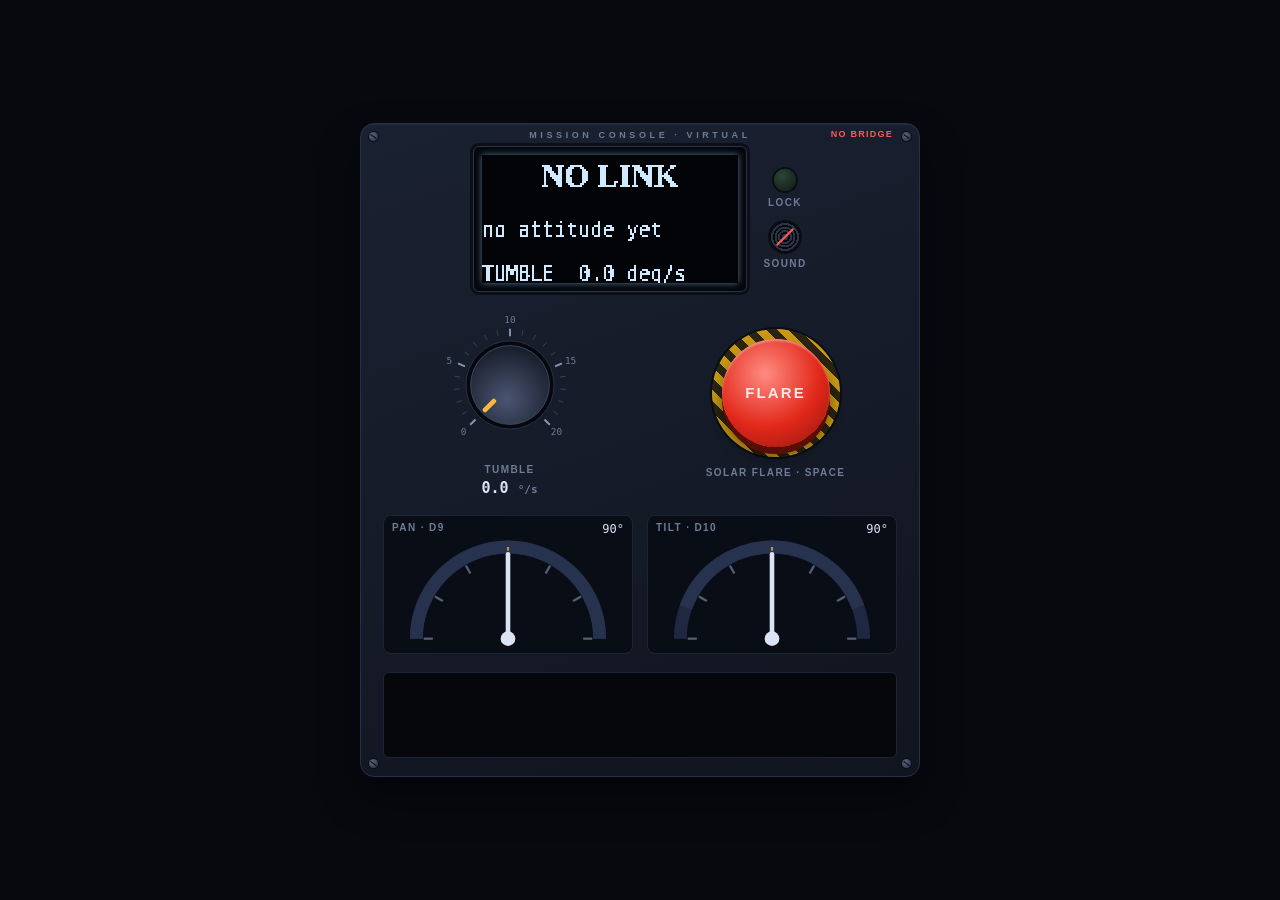
==== bridge/static/console.html @ faee1a87 "Virtual console: the mission console as a web page while the board is down bridge.serial_bridge --fa" ====
<!doctype html>
<html lang="en">
<head>
<meta charset="utf-8">
<meta name="viewport" content="width=device-width, initial-scale=1, user-scalable=no">
<title>Mission Console</title>
<style>
:root {
  --bg: #07090f; --panel: #0d1220; --edge: #1b2438; --text: #dbe3f4; --dim: #6f7c96;
  --lock: #3ce67a; --lost: #ff5a4e; --search: #ffb83c; --oled: #cfe9ff;
  --plate1: #1a2131; --plate2: #10151f;
  --mono: "SF Mono", ui-monospace, Menlo, Consolas, monospace;
  --sans: -apple-system, "Inter", "Helvetica Neue", Arial, sans-serif;
}
* { box-sizing: border-box; -webkit-tap-highlight-color: transparent; }
html, body { margin: 0; height: 100%; background: var(--bg); color: var(--text); font-family: var(--sans); }
body { display: flex; align-items: center; justify-content: center; padding: 16px; user-select: none; -webkit-user-select: none; }
label, .lab { color: var(--dim); font-size: 10px; letter-spacing: .14em; font-weight: 700; text-transform: uppercase; }

/* the faceplate */
.plate { position: relative; display: grid; gap: 18px; padding: 22px 22px 18px; border-radius: 14px;
  background: linear-gradient(160deg, var(--plate1), var(--plate2)); border: 1px solid #263049;
  box-shadow: 0 1px 0 rgba(255,255,255,.05) inset, 0 20px 40px rgba(0,0,0,.45);
  grid-template-columns: auto auto; grid-template-areas: "oled oled" "knob btn" "servo servo" "log log";
  max-width: 560px; width: 100%; }
.screw { position: absolute; width: 9px; height: 9px; border-radius: 50%; background: radial-gradient(circle at 35% 35%, #5b6680, #232a3a);
  box-shadow: 0 0 0 1px #0a0d14; }
.screw::after { content: ""; position: absolute; left: 1px; right: 1px; top: 4px; height: 1px; background: #0b0f17; transform: rotate(35deg); }
.screw.tl { top: 8px; left: 8px; } .screw.tr { top: 8px; right: 8px; } .screw.bl { bottom: 8px; left: 8px; } .screw.br { bottom: 8px; right: 8px; }

.title { position: absolute; top: 6px; left: 0; right: 0; text-align: center; font-size: 9px; letter-spacing: .4em; color: var(--dim); font-weight: 700; }

/* OLED + LED + buzzer */
.oledrow { grid-area: oled; display: flex; gap: 16px; align-items: center; justify-content: center; }
.bezel { background: #05070b; padding: 8px; border-radius: 6px; border: 1px solid #2a3348; box-shadow: 0 0 0 3px #0b0f18; }
#oled { display: block; width: 256px; height: 128px; image-rendering: pixelated; image-rendering: crisp-edges;
  filter: drop-shadow(0 0 3px rgba(150, 205, 255, .55)); }
.indic { display: flex; flex-direction: column; gap: 14px; align-items: center; }
.led { width: 22px; height: 22px; border-radius: 50%; background: radial-gradient(circle at 35% 30%, #2c4535, #0e1a13);
  box-shadow: 0 0 0 2px #0a0d14, 0 1px 0 rgba(255,255,255,.06); transition: background .08s, box-shadow .08s; }
.led.on { background: radial-gradient(circle at 35% 30%, #d6ffe4, var(--lock) 45%, #138a3e);
  box-shadow: 0 0 0 2px #0a0d14, 0 0 14px 3px rgba(60,230,122,.65); }
.spk { width: 30px; height: 30px; border-radius: 50%; border: none; padding: 0; cursor: pointer;
  background: repeating-radial-gradient(circle, #05070b 0 1.5px, #2a3346 1.5px 3.5px); box-shadow: 0 0 0 2px #0a0d14; position: relative; }
.spk.sounding { box-shadow: 0 0 0 2px #0a0d14, 0 0 10px 2px rgba(255,184,60,.6); }
.spk.muted::after { content: ""; position: absolute; left: 3px; right: 3px; top: 14px; height: 2px; background: var(--lost); transform: rotate(-45deg); border-radius: 1px; }
.indic .lab { margin-top: -8px; }

/* knob */
.knobwrap { grid-area: knob; display: flex; flex-direction: column; align-items: center; gap: 4px; }
#knob { width: 150px; height: 150px; touch-action: none; cursor: ns-resize; outline: none; }
#knob:focus-visible .cap { stroke: var(--search); stroke-width: 2; }
.rateout { font: 600 15px var(--mono); }
.rateout small { color: var(--dim); font-size: 11px; }

/* flare button */
.btnwrap { grid-area: btn; display: flex; flex-direction: column; align-items: center; justify-content: center; gap: 10px; }
.guard { padding: 10px; border-radius: 50%; background: repeating-linear-gradient(45deg, #2a2410 0 8px, #c99a12 8px 16px); box-shadow: 0 0 0 2px #0a0d14; }
#flare { width: 108px; height: 108px; border-radius: 50%; border: none; cursor: pointer; color: #ffe9e6;
  font: 900 15px var(--sans); letter-spacing: .14em; outline: none;
  background: radial-gradient(circle at 40% 32%, #ff8b80, #e2281b 55%, #8e140c);
  box-shadow: 0 7px 0 #5a0c06, 0 9px 14px rgba(0,0,0,.5), inset 0 2px 2px rgba(255,255,255,.35);
  transform: translateY(0); transition: transform .05s, box-shadow .05s; }
#flare:active, #flare.down { transform: translateY(6px); box-shadow: 0 1px 0 #5a0c06, 0 2px 4px rgba(0,0,0,.5), inset 0 2px 6px rgba(0,0,0,.35); }
#flare:focus-visible { box-shadow: 0 7px 0 #5a0c06, 0 0 0 3px var(--search); }

/* servos */
.servos { grid-area: servo; display: grid; grid-template-columns: 1fr 1fr; gap: 14px; }
.dial { background: #090d16; border: 1px solid var(--edge); border-radius: 8px; padding: 6px 8px 4px; display: flex; flex-direction: column; align-items: center; }
.dial svg { width: 100%; max-width: 220px; height: auto; display: block; }
.dial .head { display: flex; justify-content: space-between; width: 100%; }
.dial .num { font: 500 12px var(--mono); color: var(--text); }

/* serial monitor */
.log { grid-area: log; font: 11px/1.45 var(--mono); color: var(--dim); background: #05070b; border: 1px solid var(--edge);
  border-radius: 6px; padding: 6px 8px; height: 86px; overflow: hidden; display: flex; flex-direction: column; justify-content: flex-end; }
.log .tx { color: #7fb6ff; } .log .rx { color: var(--search); }
.conn { position: absolute; top: 5px; right: 26px; font-size: 9px; letter-spacing: .14em; font-weight: 700; color: var(--lost); }
.conn.ok { color: var(--lock); }

/* compact layout inside the dashboard panel (about 640 x 180) */
body.embed { padding: 0; background: transparent; align-items: stretch; justify-content: stretch; overflow: hidden; }
body.embed .plate { max-width: none; height: 100%; padding: 8px 10px; gap: 12px; border-radius: 0; box-shadow: none; border: none; background: transparent;
  grid-template-columns: auto auto auto 1fr; grid-template-areas: "oled knob btn servo"; align-items: center; }
body.embed .screw, body.embed .title, body.embed .log { display: none; }
body.embed .conn { top: 0; right: 4px; }
body.embed .oledrow { flex-direction: column; gap: 8px; }
body.embed #oled { width: 192px; height: 96px; }
body.embed .bezel { padding: 5px; }
body.embed .indic { flex-direction: row; gap: 14px; }
body.embed .indic .lab { margin: 0; }
body.embed #knob { width: 118px; height: 118px; }
body.embed #flare { width: 78px; height: 78px; font-size: 12px; }
body.embed .guard { padding: 7px; }
body.embed .servos { grid-template-columns: 1fr; gap: 6px; min-width: 120px; }
body.embed .dial { padding: 3px 6px 2px; }
body.embed .dial svg { max-width: 150px; max-height: 58px; }

@media (max-width: 520px) {
  body:not(.embed) .plate { grid-template-columns: 1fr 1fr; padding: 22px 12px 14px; }
  body:not(.embed) .title { text-align: left; padding-left: 24px; letter-spacing: .16em; }
  body:not(.embed) #oled { width: 100%; max-width: 256px; height: auto; aspect-ratio: 2 / 1; }
  body:not(.embed) #knob { width: 130px; height: 130px; }
  body:not(.embed) #flare { width: 92px; height: 92px; }
}
</style>
</head>
<body>
<div class="plate">
  <i class="screw tl"></i><i class="screw tr"></i><i class="screw bl"></i><i class="screw br"></i>
  <div class="title">MISSION CONSOLE · VIRTUAL</div>
  <div id="conn" class="conn">NO BRIDGE</div>

  <div class="oledrow">
    <div class="bezel"><canvas id="oled" width="128" height="64"></canvas></div>
    <div class="indic">
      <div id="led" class="led" title="D4 · attitude lock"></div><span class="lab">LOCK</span>
      <button id="spk" class="spk muted" title="buzzer: click to switch sound on/off" aria-label="toggle buzzer sound"></button><span class="lab" id="spkLab">SOUND</span>
    </div>
  </div>

  <div class="knobwrap">
    <svg id="knob" viewBox="-80 -80 160 160" tabindex="0" role="slider" aria-label="tumble rate knob" aria-valuemin="0" aria-valuemax="1023">
      <g id="ticks"></g>
      <circle r="47" fill="#06080d" stroke="#2a3348" stroke-width="1"/>
      <g id="knobRot">
        <circle class="cap" r="42" fill="url(#capg)" stroke="#3a4560" stroke-width="1"/>
        <rect x="-2.5" y="-40" width="5" height="18" rx="2" fill="#ffb83c"/>
      </g>
      <defs>
        <radialGradient id="capg" cx="40%" cy="35%" r="70%"><stop offset="0" stop-color="#4a5571"/><stop offset="1" stop-color="#161b28"/></radialGradient>
      </defs>
    </svg>
    <span class="lab">TUMBLE</span>
    <span class="rateout"><span id="rateTxt">0.0</span> <small>°/s</small></span>
  </div>

  <div class="btnwrap">
    <div class="guard"><button id="flare" aria-label="solar flare">FLARE</button></div>
    <span class="lab">SOLAR FLARE · SPACE</span>
  </div>

  <div class="servos">
    <div class="dial"><div class="head"><span class="lab">PAN · D9</span><span class="num" id="panTxt">90°</span></div><svg id="panDial" viewBox="-60 -56 120 62"></svg></div>
    <div class="dial"><div class="head"><span class="lab">TILT · D10</span><span class="num" id="tiltTxt">90°</span></div><svg id="tiltDial" viewBox="-60 -56 120 62"></svg></div>
  </div>

  <div class="log" id="log"></div>
</div>

<script>
"use strict";
// Plays firmware/console/console.ino in the browser. Lines from the bridge arrive on /events;
// presses go back on /input. Constants are the firmware's.
const KNOB_DELTA = 6, KNOB_MIN_MS = 50, KNOB_MAX_RATE = 20.0, SERVO_MAX_DPS = 60.0;
const PAN = [0, 180], TILT = [20, 160], LINK_TIMEOUT_MS = 3000, FLARE_SHOW_MS = 1000;
const CHIRP = [[1800, 60], [0, 30], [2400, 90]];
const ALARM = [[900, 150], [0, 80], [700, 150], [0, 80], [900, 150], [0, 80], [700, 300]];
const CLICK = [[3000, 15]];

const $ = (id) => document.getElementById(id);
if (new URLSearchParams(location.search).has("embed")) document.body.classList.add("embed");

const st = { status: "NO LINK", ra: 0, dec: 0, roll: 0, haveAtt: false, lastRx: 0, flareAt: 0,
             knob: 0, knobSent: 0, knobSentAt: 0, dragging: false,
             pan: 90, tilt: 90, panT: 90, tiltT: 90, bridge: false };

// ---------------------------------------------------------------- serial monitor
// latest line of each kind, in a fixed order, so 10 Hz ATT/SERVO don't scroll the presses away
const LOG_ORDER = ["STATUS", "ATT", "SERVO", "BTN", "KNOB"], logLast = {};
let logDirty = false;
function logLine(dir, text) {
  const kind = text.split(" ")[0];
  if (!LOG_ORDER.includes(kind)) return;
  const prev = logLast[kind];
  logLast[kind] = { dir, text, n: prev && prev.text === text ? prev.n + 1 : (prev ? prev.n + 1 : 1), t: performance.now() };
  logDirty = true;
}
function drawLog(now) {
  if (!logDirty || document.body.classList.contains("embed")) return;
  logDirty = false;
  $("log").innerHTML = LOG_ORDER.filter((k) => logLast[k]).map((k) => {
    const l = logLast[k], fresh = now - l.t < 400;
    return `<div class="${l.dir === ">" ? "tx" : "rx"}" style="opacity:${fresh ? 1 : 0.6}">${l.dir === ">" ? "laptop → board" : "board → laptop"}  ${l.text}  <span style="opacity:.45">×${l.n}</span></div>`;
  }).join("");
}

// ---------------------------------------------------------------- buzzer (WebAudio square wave, like tone())
let actx = null, osc = null, gain = null, soundOn = false, buzzUntil = 0;
function audioInit() {
  if (actx) return actx.resume();
  try {
    actx = new (window.AudioContext || window.webkitAudioContext)();
    gain = actx.createGain(); gain.gain.value = 0; gain.connect(actx.destination);
    osc = actx.createOscillator(); osc.type = "square"; osc.connect(gain); osc.start();
  } catch (e) { actx = null; }
}
function play(seq) {
  let t = 0;
  for (const [, ms] of seq) t += ms;
  buzzUntil = performance.now() + t;
  if (!soundOn || !actx) return;
  let at = actx.currentTime + 0.01;
  gain.gain.cancelScheduledValues(at);
  for (const [hz, ms] of seq) {
    if (hz) { osc.frequency.setValueAtTime(hz, at); gain.gain.setValueAtTime(0.06, at); }
    else gain.gain.setValueAtTime(0, at);
    at += ms / 1000;
  }
  gain.gain.setValueAtTime(0, at);
}
function setSound(on) {
  soundOn = on;
  if (on) audioInit();
  $("spk").classList.toggle("muted", !on);
  $("spkLab").textContent = on ? "SOUND" : "MUTED";
  try { localStorage.setItem("console.sound", on ? "1" : "0"); } catch (e) {}
}
$("spk").addEventListener("click", () => { setSound(!soundOn); if (soundOn) play(CLICK); });
// browsers only allow audio after a gesture: the first press anywhere switches sound on (unless muted before)
let soundPref = null;
try { soundPref = localStorage.getItem("console.sound"); } catch (e) {}
document.addEventListener("pointerdown", (e) => { if (soundPref !== "0" && e.target !== $("spk")) setSound(true); }, { once: true, capture: true });

// ---------------------------------------------------------------- firmware: lines from the laptop
function setStatus(s) {
  if (s === st.status) return;
  const prev = st.status;
  st.status = s;
  if (s === "LOCK") play(CHIRP);
  else if (s === "LOST" && prev !== "NO LINK") play(ALARM);
}
function onLaptopLine(line) {
  const p = line.trim().split(/\s+/);
  st.lastRx = performance.now();
  if (p[0] === "STATUS" && ["LOCK", "LOST", "SEARCH"].includes(p[1])) setStatus(p[1]);
  else if (p[0] === "ATT" && p.length >= 4) { [st.ra, st.dec, st.roll] = p.slice(1, 4).map(Number); st.haveAtt = true; }
  else if (p[0] === "SERVO" && p.length >= 3) {
    st.panT = Math.min(PAN[1], Math.max(PAN[0], +p[1]));
    st.tiltT = Math.min(TILT[1], Math.max(TILT[0], +p[2]));
  }
}
function onBoardLine(line) {   // another page or the keyboard moved the knob
  const p = line.split(" ");
  if (p[0] === "KNOB") { st.knobSent = +p[1]; if (!st.dragging) { st.knob = st.knobSent; drawKnob(); } }
}

// ---------------------------------------------------------------- link to the bridge
function send(line) {
  logLine("<", line);
  fetch("input", { method: "POST", body: line }).catch(() => {});
}
function connect() {
  const es = new EventSource("events");
  es.onopen = () => { st.bridge = true; updConn(); };
  es.onerror = () => { st.bridge = false; updConn(); };
  es.onmessage = (e) => {
    const dir = e.data[0], line = e.data.slice(2);
    if (dir === ">") onLaptopLine(line); else onBoardLine(line);
    if (dir === ">" || !st.dragging) logLine(dir, line);
  };
}
function updConn() { $("conn").textContent = st.bridge ? "BRIDGE LINK" : "NO BRIDGE"; $("conn").className = "conn" + (st.bridge ? " ok" : ""); }

// ---------------------------------------------------------------- flare button
function flare() {
  st.flareAt = performance.now();
  play(CLICK);
  send("BTN FLARE");
  const b = $("flare"); b.classList.add("down"); setTimeout(() => b.classList.remove("down"), 120);
}
$("flare").addEventListener("click", (e) => { if (e.detail !== 0) flare(); });   // mouse/touch
$("flare").addEventListener("keydown", (e) => { if (e.key === "Enter") { e.preventDefault(); flare(); } });
document.addEventListener("keydown", (e) => {
  if (e.code === "Space" && !e.repeat && document.activeElement !== $("knob")) { e.preventDefault(); flare(); }
});

// ---------------------------------------------------------------- knob (vertical drag, wheel, arrows; double-click = 0)
const KNOB_SWEEP = 270;
(function ticks() {
  let g = "";
  for (let i = 0; i <= 20; i++) {
    const a = (-KNOB_SWEEP / 2 + KNOB_SWEEP * i / 20) * Math.PI / 180, big = i % 5 === 0;
    const r0 = big ? 52 : 54, r1 = 60;
    g += `<line x1="${r0 * Math.sin(a)}" y1="${-r0 * Math.cos(a)}" x2="${r1 * Math.sin(a)}" y2="${-r1 * Math.cos(a)}" stroke="${big ? "#8a96b0" : "#3a4560"}" stroke-width="${big ? 2 : 1}"/>`;
    if (big) g += `<text x="${70 * Math.sin(a)}" y="${-70 * Math.cos(a) + 4}" fill="#6f7c96" font-size="10" font-family="ui-monospace,Menlo,monospace" text-anchor="middle">${i}</text>`;
  }
  $("ticks").innerHTML = g;
})();
function drawKnob() {
  const a = -KNOB_SWEEP / 2 + KNOB_SWEEP * st.knob / 1023;
  $("knobRot").setAttribute("transform", `rotate(${a})`);
  $("knob").setAttribute("aria-valuenow", Math.round(st.knob));
  const rate = st.knob <= 8 ? 0 : st.knob * KNOB_MAX_RATE / 1023;   // bridge's dead zone
  $("rateTxt").textContent = rate.toFixed(1);
}
function setKnob(v, final) {
  st.knob = Math.max(0, Math.min(1023, v));
  drawKnob();
  const n = Math.round(st.knob), now = performance.now();
  const atEnd = (n <= 2 && st.knobSent > 2) || (n >= 1021 && st.knobSent < 1021);
  if ((Math.abs(n - st.knobSent) >= KNOB_DELTA || atEnd || (final && n !== st.knobSent)) && (now - st.knobSentAt >= KNOB_MIN_MS || final)) {
    st.knobSent = n; st.knobSentAt = now; send("KNOB " + n);
  }
}
(function knobInput() {
  const k = $("knob");
  let y0 = 0, v0 = 0, tail = null;
  k.addEventListener("pointerdown", (e) => { k.setPointerCapture(e.pointerId); st.dragging = true; y0 = e.clientY; v0 = st.knob; k.focus(); });
  k.addEventListener("pointermove", (e) => {
    if (!st.dragging) return;
    setKnob(v0 + (y0 - e.clientY) * 1023 / 220);
    clearTimeout(tail); tail = setTimeout(() => setKnob(st.knob, true), KNOB_MIN_MS + 10);
  });
  const up = () => { if (st.dragging) { st.dragging = false; setKnob(st.knob, true); } };
  k.addEventListener("pointerup", up); k.addEventListener("pointercancel", up);
  k.addEventListener("wheel", (e) => { e.preventDefault(); setKnob(st.knob - Math.sign(e.deltaY) * 25.6, true); }, { passive: false });
  k.addEventListener("dblclick", () => setKnob(0, true));
  k.addEventListener("keydown", (e) => {
    const step = e.shiftKey ? 102.3 : 25.6;
    const d = { ArrowUp: step, ArrowRight: step, ArrowDown: -step, ArrowLeft: -step, PageUp: 204.6, PageDown: -204.6 }[e.key];
    if (d) { e.preventDefault(); setKnob(st.knob + d, true); }
    else if (e.key === "Home" || e.key === "0") { e.preventDefault(); setKnob(0, true); }
    else if (e.key === "End") { e.preventDefault(); setKnob(1023, true); }
  });
})();

// ---------------------------------------------------------------- servo dials
function dialSvg(lo, hi) {
  let g = `<path d="M -50 0 A 50 50 0 0 1 50 0" fill="none" stroke="#1f2840" stroke-width="7"/>`;
  const arc = (a, b, col) => {   // degrees 0..180 (0 = left)
    const P = (d) => [-50 * Math.cos(d * Math.PI / 180), -50 * Math.sin(d * Math.PI / 180)];
    const [x0, y0] = P(a), [x1, y1] = P(b);
    return `<path d="M ${x0} ${y0} A 50 50 0 0 1 ${x1} ${y1}" fill="none" stroke="${col}" stroke-width="7"/>`;
  };
  g += arc(lo, hi, "#26324e");
  for (let d = 0; d <= 180; d += 30) {
    const c = Math.cos(d * Math.PI / 180), s = Math.sin(d * Math.PI / 180);
    g += `<line x1="${-41 * c}" y1="${-41 * s}" x2="${-46 * c}" y2="${-46 * s}" stroke="#56607a" stroke-width="1.2"/>`;
  }
  g += `<line class="tgt" x1="0" y1="0" x2="0" y2="-52" stroke="#ffb83c" stroke-width="1.2" stroke-dasharray="2 2" opacity=".7"/>`;
  g += `<line class="ndl" x1="0" y1="0" x2="0" y2="-46" stroke="#dbe3f4" stroke-width="2.5" stroke-linecap="round"/>`;
  g += `<circle r="4" fill="#dbe3f4"/>`;
  return g;
}
$("panDial").innerHTML = dialSvg(...PAN);
$("tiltDial").innerHTML = dialSvg(...TILT);
function setDial(svg, pos, tgt) {
  // 0 deg points left, 90 up, 180 right
  svg.querySelector(".ndl").setAttribute("transform", `rotate(${pos - 90})`);
  svg.querySelector(".tgt").setAttribute("transform", `rotate(${tgt - 90})`);
}

// ---------------------------------------------------------------- OLED (128x64, 1-bit)
const oc = $("oled").getContext("2d", { willReadFrequently: true });
const OLED_ON = [207, 233, 255];
function fmt(v) { return v.toFixed(2).padStart(8, " "); }   // dtostrf(v, 8, 2)
function drawOled(now) {
  oc.fillStyle = "#000"; oc.fillRect(0, 0, 128, 64);
  oc.fillStyle = "#fff"; oc.strokeStyle = "#fff"; oc.textBaseline = "alphabetic";
  const title = st.flareAt && now - st.flareAt < FLARE_SHOW_MS ? "FLARE!" : st.status;
  oc.font = "bold 16px 'New Century Schoolbook', 'Century Schoolbook', Georgia, serif";
  oc.textAlign = "center"; oc.fillText(title, 64, 16);
  if (st.status === "LOCK") { oc.lineWidth = 1; oc.strokeRect(0.5, 0.5, 127, 19); }
  oc.textAlign = "left"; oc.font = "10px Menlo, 'DejaVu Sans Mono', monospace";
  if (st.haveAtt) {
    const row = (lab, v, y) => { oc.fillText(lab, 0, y); oc.fillText(fmt(v), 36, y); };
    row("RA", st.ra, 31); row("DEC", st.dec, 41); row("ROLL", st.roll, 51);
  } else oc.fillText("no attitude yet", 0, 41);
  const rate = st.knobSent * KNOB_MAX_RATE / 1023;
  oc.fillText(`TUMBLE ${rate.toFixed(1).padStart(4, " ")} deg/s`, 0, 63);
  // threshold to 1-bit pixels so it reads like the real panel
  const im = oc.getImageData(0, 0, 128, 64), d = im.data;
  for (let i = 0; i < d.length; i += 4) {
    const on = d[i] > 100;
    d[i] = on ? OLED_ON[0] : 2; d[i + 1] = on ? OLED_ON[1] : 4; d[i + 2] = on ? OLED_ON[2] : 8; d[i + 3] = 255;
  }
  oc.putImageData(im, 0, 0);
}

// ---------------------------------------------------------------- loop (firmware's loop())
let lastT = performance.now(), lastOled = -1e9;
function loop(now) {
  const dt = Math.min(0.1, (now - lastT) / 1000); lastT = now;
  if (st.status !== "NO LINK" && now - st.lastRx > LINK_TIMEOUT_MS) st.status = "NO LINK";
  const step = SERVO_MAX_DPS * dt;
  st.pan += Math.max(-step, Math.min(step, st.panT - st.pan));
  st.tilt += Math.max(-step, Math.min(step, st.tiltT - st.tilt));
  setDial($("panDial"), st.pan, st.panT); setDial($("tiltDial"), st.tilt, st.tiltT);
  $("panTxt").textContent = st.pan.toFixed(0) + "°"; $("tiltTxt").textContent = st.tilt.toFixed(0) + "°";
  $("led").classList.toggle("on", st.status === "LOCK");
  $("spk").classList.toggle("sounding", now < buzzUntil && soundOn);
  if (now - lastOled >= 100) { lastOled = now; drawOled(now); drawLog(now); logDirty = true; }   // the real panel redraws <= 5x/s
}
// a timer, not requestAnimationFrame: like the board, keep running when the page is in the background
if (soundPref === "1") { soundOn = true; $("spk").classList.remove("muted"); }   // needs a gesture before it's audible
drawKnob(); updConn(); connect(); loop(performance.now()); setInterval(() => loop(performance.now()), 20);
</script>
</body>
</html>
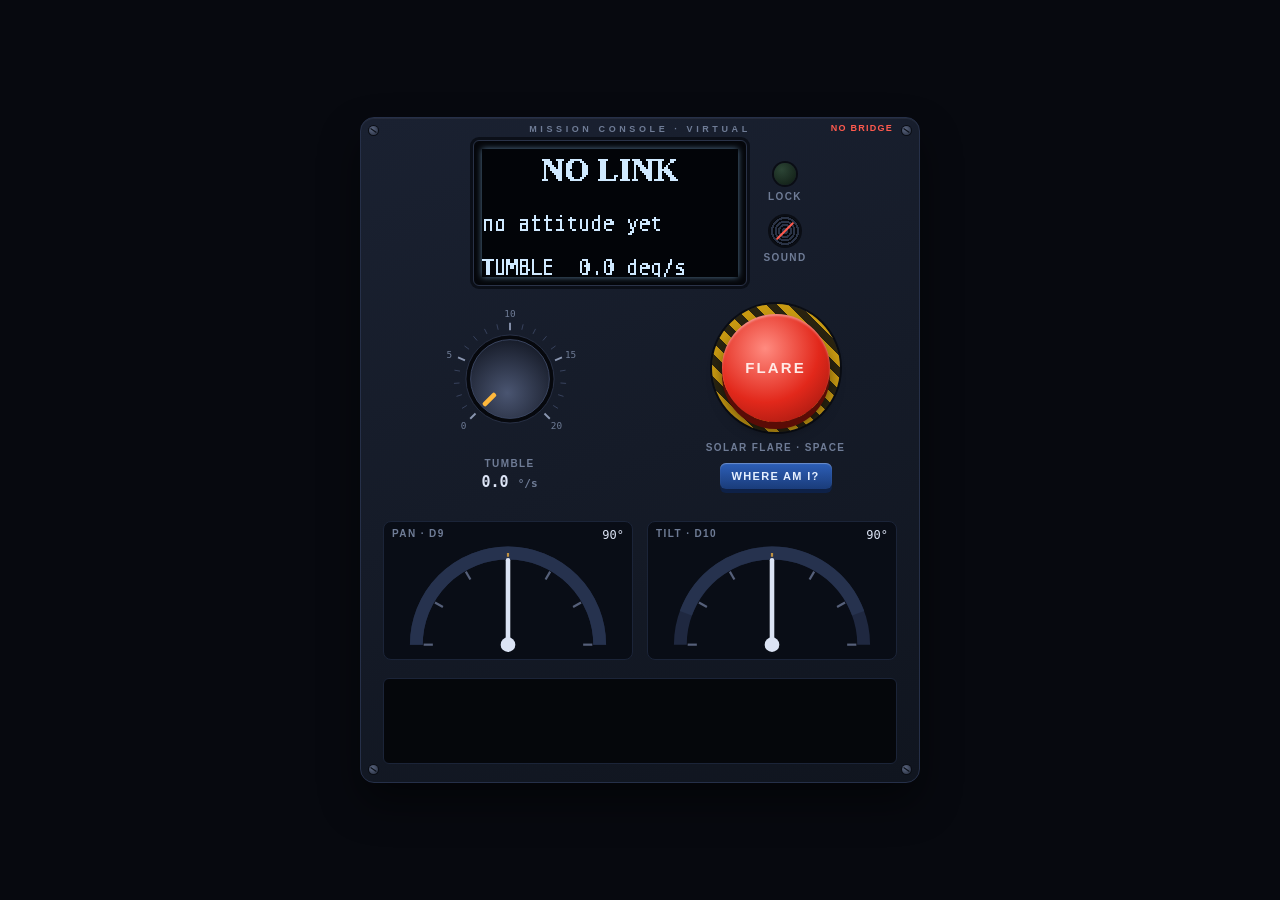
==== commit 60d11a9d: "Nav scan: pause while spinning, WHERE AM I? button (sim only) The nav scan's 'point' zeroes the sim'" ====
--- a/bridge/static/console.html
+++ b/bridge/static/console.html
@@ -63,6 +63,16 @@
   transform: translateY(0); transition: transform .05s, box-shadow .05s; }
 #flare:active, #flare.down { transform: translateY(6px); box-shadow: 0 1px 0 #5a0c06, 0 2px 4px rgba(0,0,0,.5), inset 0 2px 6px rgba(0,0,0,.35); }
 #flare:focus-visible { box-shadow: 0 7px 0 #5a0c06, 0 0 0 3px var(--search); }
+/* WHERE AM I? (sim only: position from planets; shown once the bridge sends NAV lines) */
+.navbtn { display: flex; flex-direction: column; align-items: center; gap: 4px; }
+#where { border: none; cursor: pointer; border-radius: 6px; padding: 7px 12px; font: 800 11px var(--sans); letter-spacing: .12em;
+  color: #e6f0ff; background: linear-gradient(#2d5fb8, #1a3c7a); box-shadow: 0 4px 0 #0e2147, inset 0 1px 1px rgba(255,255,255,.3);
+  transform: translateY(0); transition: transform .05s, box-shadow .05s; outline: none; }
+#where:active, #where.down { transform: translateY(3px); box-shadow: 0 1px 0 #0e2147; }
+#where:focus-visible { box-shadow: 0 4px 0 #0e2147, 0 0 0 3px var(--search); }
+#where:disabled { cursor: default; filter: saturate(.4) brightness(.8); }
+#navState { font: 600 10px var(--mono); letter-spacing: .08em; color: var(--dim); min-height: 1em; }
+#navState.scan { color: var(--search); } #navState.fix { color: var(--lock); } #navState.hold { color: var(--lost); }
 
 /* servos */
 .servos { grid-area: servo; display: grid; grid-template-columns: 1fr 1fr; gap: 14px; }
@@ -92,6 +102,8 @@
 body.embed #knob { width: 118px; height: 118px; }
 body.embed #flare { width: 78px; height: 78px; font-size: 12px; }
 body.embed .guard { padding: 7px; }
+body.embed .btnwrap { gap: 6px; } body.embed .btnwrap > .lab { display: none; }
+body.embed #where { padding: 5px 8px; font-size: 10px; }
 body.embed .servos { grid-template-columns: 1fr; gap: 6px; min-width: 120px; }
 body.embed .dial { padding: 3px 6px 2px; }
 body.embed .dial svg { max-width: 150px; max-height: 58px; }
@@ -138,6 +150,7 @@
   <div class="btnwrap">
     <div class="guard"><button id="flare" aria-label="solar flare">FLARE</button></div>
     <span class="lab">SOLAR FLARE · SPACE</span>
+    <div class="navbtn" id="navBox" hidden><button id="where" aria-label="where am I: scan for planets">WHERE AM I?</button><span id="navState"></span></div>
   </div>
 
   <div class="servos">
@@ -161,13 +174,13 @@
 const $ = (id) => document.getElementById(id);
 if (new URLSearchParams(location.search).has("embed")) document.body.classList.add("embed");
 
-const st = { status: "NO LINK", ra: 0, dec: 0, roll: 0, haveAtt: false, lastRx: 0, flareAt: 0,
+const st = { status: "NO LINK", stage: "", ra: 0, dec: 0, roll: 0, haveAtt: false, lastRx: 0, flareAt: 0,
              knob: 0, knobSent: 0, knobSentAt: 0, dragging: false,
              pan: 90, tilt: 90, panT: 90, tiltT: 90, bridge: false };
 
 // ---------------------------------------------------------------- serial monitor
 // latest line of each kind, in a fixed order, so 10 Hz ATT/SERVO don't scroll the presses away
-const LOG_ORDER = ["STATUS", "ATT", "SERVO", "BTN", "KNOB"], logLast = {};
+const LOG_ORDER = ["STATUS", "STAGE", "NAV", "ATT", "SERVO", "BTN", "KNOB"], logLast = {};
 let logDirty = false;
 function logLine(dir, text) {
   const kind = text.split(" ")[0];
@@ -234,6 +247,8 @@
   const p = line.trim().split(/\s+/);
   st.lastRx = performance.now();
   if (p[0] === "STATUS" && ["LOCK", "LOST", "SEARCH"].includes(p[1])) setStatus(p[1]);
+  else if (p[0] === "STAGE") st.stage = p.slice(1).join(" ");   // acquisition stage (bridge >= STAGE support)
+  else if (p[0] === "NAV") setNav(p.slice(1).join(" "));        // WHERE AM I? scan state (sim only)
   else if (p[0] === "ATT" && p.length >= 4) { [st.ra, st.dec, st.roll] = p.slice(1, 4).map(Number); st.haveAtt = true; }
   else if (p[0] === "SERVO" && p.length >= 3) {
     st.panT = Math.min(PAN[1], Math.max(PAN[0], +p[1]));
@@ -273,6 +288,21 @@
 $("flare").addEventListener("keydown", (e) => { if (e.key === "Enter") { e.preventDefault(); flare(); } });
 document.addEventListener("keydown", (e) => {
   if (e.code === "Space" && !e.repeat && document.activeElement !== $("knob")) { e.preventDefault(); flare(); }
+});
+
+// ---------------------------------------------------------------- WHERE AM I? (sim only)
+function setNav(s) {
+  $("navBox").hidden = false;
+  const scanning = /^SCAN|^HOLD|^WAIT/.test(s);
+  $("where").disabled = scanning;
+  const el = $("navState");
+  el.textContent = s === "IDLE" ? "position unknown" : s.startsWith("SCAN") ? "scanning " + s.slice(5)
+    : s === "HOLD" ? "hold still: spinning" : s === "WAIT" ? "waiting for lock" : s === "FIX" ? "position fixed" : s === "NO FIX" ? "no fix: try again" : s.toLowerCase();
+  el.className = s.startsWith("SCAN") || s === "WAIT" ? "scan" : s === "FIX" ? "fix" : s === "HOLD" || s === "NO FIX" ? "hold" : "";
+}
+$("where").addEventListener("click", () => {
+  play(CLICK); send("BTN NAV");
+  const b = $("where"); b.classList.add("down"); setTimeout(() => b.classList.remove("down"), 120);
 });
 
 // ---------------------------------------------------------------- knob (vertical drag, wheel, arrows; double-click = 0)
@@ -363,7 +393,21 @@
   oc.textAlign = "center"; oc.fillText(title, 64, 16);
   if (st.status === "LOCK") { oc.lineWidth = 1; oc.strokeRect(0.5, 0.5, 127, 19); }
   oc.textAlign = "left"; oc.font = "10px Menlo, 'DejaVu Sans Mono', monospace";
-  if (st.haveAtt) {
+  const showStage = st.stage && st.status !== "LOCK" && st.status !== "NO LINK" && st.stage !== st.status;
+  if (showStage) {
+    // what the tracker is doing while not locked, with a bar for the stages that have progress
+    const m = st.stage.match(/^VERIFYING (\d+)\/(\d+)/), d = st.stage.match(/^DETUMBLING ([\d.]+)/);
+    oc.textAlign = "center"; oc.fillText(st.stage, 64, 33); oc.textAlign = "left";
+    const frac = m ? +m[1] / +m[2] : d ? Math.min(1, +d[1] / KNOB_MAX_RATE) : null;
+    if (frac != null) {
+      oc.lineWidth = 1; oc.strokeRect(8.5, 39.5, 111, 7);
+      oc.fillRect(10, 41, Math.round(108 * frac), 4);
+    } else if (/^SEARCH SLEW|^MATCHING|^DETECTING/.test(st.stage)) {   // indeterminate: a sweeping block
+      const x = 10 + Math.round(((now / 12) % 140)) - 20;
+      oc.lineWidth = 1; oc.strokeRect(8.5, 39.5, 111, 7);
+      oc.fillRect(Math.max(10, x), 41, Math.max(0, Math.min(118, x + 20) - Math.max(10, x)), 4);
+    }
+  } else if (st.haveAtt) {
     const row = (lab, v, y) => { oc.fillText(lab, 0, y); oc.fillText(fmt(v), 36, y); };
     row("RA", st.ra, 31); row("DEC", st.dec, 41); row("ROLL", st.roll, 51);
   } else oc.fillText("no attitude yet", 0, 41);
